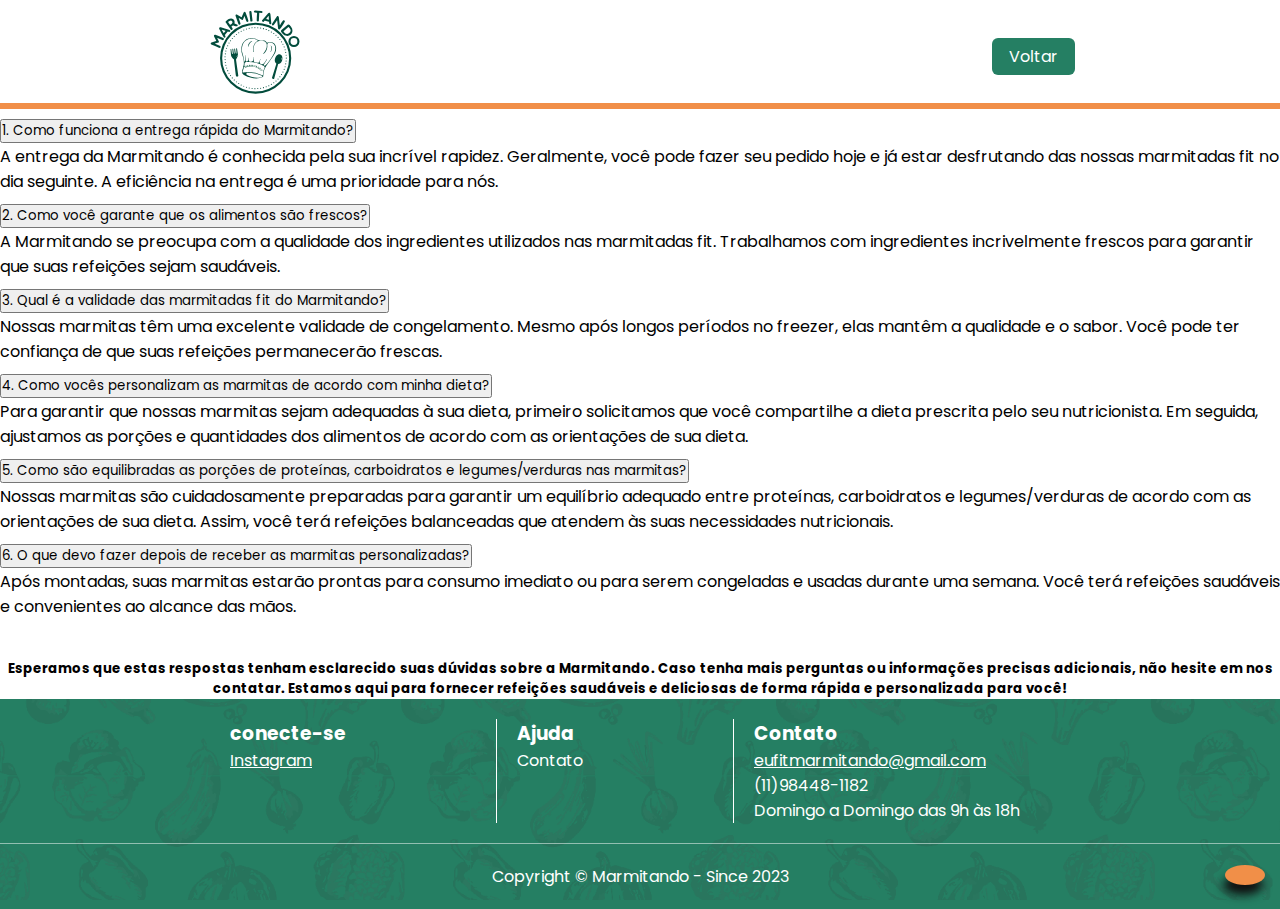
==== faq.html @ 3a870e19 "style: background, new page FAQ" ====
<!DOCTYPE html>
<html lang="pt-br">

<head>
  <meta charset="UTF-8">
  <meta name="viewport" content="width=device-width, initial-scale=1.0">
  <title>Marmitando</title>
  <link rel="stylesheet" href="https://cdnjs.cloudflare.com/ajax/libs/font-awesome/6.4.2/css/all.min.css"
    integrity="sha512-z3gLpd7yknf1YoNbCzqRKc4qyor8gaKU1qmn+CShxbuBusANI9QpRohGBreCFkKxLhei6S9CQXFEbbKuqLg0DA=="
    crossorigin="anonymous" referrerpolicy="no-referrer" />
  <link rel="shortcut icon" href="./assets/logo-vetor.svg" type="image/x-icon">
  <link rel="preconnect" href="https://fonts.googleapis.com">
  <link rel="preconnect" href="https://fonts.gstatic.com" crossorigin>
  <link
    href="https://fonts.googleapis.com/css2?family=Poppins:ital,wght@0,100;0,200;0,300;0,400;0,500;0,600;0,700;0,800;0,900;1,100;1,200;1,300;1,400;1,500;1,600;1,700;1,800;1,900&display=swap"
    rel="stylesheet">
  <link rel="preconnect" href="https://fonts.googleapis.com">
  <link rel="preconnect" href="https://fonts.gstatic.com" crossorigin>
  <link href="https://fonts.googleapis.com/css2?family=Inter&display=swap" rel="stylesheet">
  <link rel="stylesheet" href="./css/styles.css">
  <link href="https://cdn.jsdelivr.net/npm/bootstrap@5.3.2/dist/css/bootstrap.min.css" rel="stylesheet"
  integrity="sha384-T3c6CoIi6uLrA9TneNEoa7RxnatzjcDSCmG1MXxSR1GAsXEV/Dwwykc2MPK8M2HN" crossorigin="anonymous">
  <link rel="stylesheet" href="./css/faq.css">
  <script defer src="./js/script.js"></script>
  <script defer src="https://cdn.jsdelivr.net/npm/bootstrap@5.3.2/dist/js/bootstrap.bundle.min.js"
    integrity="sha384-C6RzsynM9kWDrMNeT87bh95OGNyZPhcTNXj1NW7RuBCsyN/o0jlpcV8Qyq46cDfL"
    crossorigin="anonymous"></script>
</head>

<body>
  <header>
    <div class="logo">
      <a href="./index.html"><img src="./assets/logo-vetor.svg" alt="Logo Marmitando"></a>
    </div>
    <nav class="nav-bar">
      <ul>
        <li><a id="botao-ativo" href="./index.html">Voltar</a></li>
      </ul>
    </nav>
  </header>

  <main>
    <div class="accordion space" id="accordionExample">
      <div class="accordion-item">
        <h2 class="accordion-header">
          <button class="accordion-button" type="button" data-bs-toggle="collapse" data-bs-target="#collapseOne"
            aria-expanded="true" aria-controls="collapseOne">
            1. Como funciona a entrega rápida do Marmitando?
          </button>
        </h2>
        <div id="collapseOne" class="accordion-collapse collapse show" data-bs-parent="#accordionExample">
          <div class="accordion-body">
            A entrega da Marmitando é conhecida pela sua incrível rapidez. Geralmente, você pode fazer seu
            pedido hoje e já estar desfrutando das nossas marmitadas fit no dia seguinte. A eficiência na
            entrega é uma prioridade para nós.
          </div>
        </div>
      </div>
      <div class="accordion-item">
        <h2 class="accordion-header">
          <button class="accordion-button collapsed" type="button" data-bs-toggle="collapse"
            data-bs-target="#collapseTwo" aria-expanded="false" aria-controls="collapseTwo">
            2. Como você garante que os alimentos são frescos?
          </button>
        </h2>
        <div id="collapseTwo" class="accordion-collapse collapse" data-bs-parent="#accordionExample">
          <div class="accordion-body">
            A Marmitando se preocupa com a qualidade dos ingredientes utilizados nas marmitadas fit. Trabalhamos
            com ingredientes incrivelmente frescos para garantir que suas refeições sejam saudáveis.
          </div>
        </div>
      </div>
      <div class="accordion-item">
        <h2 class="accordion-header">
          <button class="accordion-button collapsed" type="button" data-bs-toggle="collapse"
            data-bs-target="#collapseThree" aria-expanded="false" aria-controls="collapseThree">
            3. Qual é a validade das marmitadas fit do Marmitando?
          </button>
        </h2>
        <div id="collapseThree" class="accordion-collapse collapse" data-bs-parent="#accordionExample">
          <div class="accordion-body">
            Nossas marmitas têm uma excelente validade de congelamento. Mesmo após longos períodos no freezer,
            elas mantêm a qualidade e o sabor. Você pode ter confiança de que suas refeições permanecerão
            frescas.
          </div>
        </div>
      </div>
      <div class="accordion-item">
        <h2 class="accordion-header">
          <button class="accordion-button collapsed" type="button" data-bs-toggle="collapse"
            data-bs-target="#collapseFour" aria-expanded="false" aria-controls="collapseFour">
            4. Como vocês personalizam as marmitas de acordo com minha dieta?
          </button>
        </h2>
        <div id="collapseFour" class="accordion-collapse collapse" data-bs-parent="#accordionExample">
          <div class="accordion-body">
            Para garantir que nossas marmitas sejam adequadas à sua dieta, primeiro solicitamos que você
            compartilhe a dieta prescrita pelo seu nutricionista. Em seguida, ajustamos as porções e quantidades
            dos alimentos de acordo com as orientações de sua dieta.
          </div>
        </div>
      </div>
      <div class="accordion-item">
        <h2 class="accordion-header">
          <button class="accordion-button collapsed" type="button" data-bs-toggle="collapse"
            data-bs-target="#collapseFive" aria-expanded="false" aria-controls="collapseFive">
            5. Como são equilibradas as porções de proteínas, carboidratos e legumes/verduras nas marmitas?
          </button>
        </h2>
        <div id="collapseFive" class="accordion-collapse collapse" data-bs-parent="#accordionExample">
          <div class="accordion-body">
            Nossas marmitas são cuidadosamente preparadas para garantir um equilíbrio adequado entre proteínas,
            carboidratos e legumes/verduras de acordo com as orientações de sua dieta. Assim, você terá
            refeições balanceadas que atendem às suas necessidades nutricionais.
          </div>
        </div>
      </div>
      <div class="accordion-item">
        <h2 class="accordion-header">
          <button class="accordion-button collapsed" type="button" data-bs-toggle="collapse"
            data-bs-target="#collapseSix" aria-expanded="false" aria-controls="collapseSix">
            6. O que devo fazer depois de receber as marmitas personalizadas?
          </button>
        </h2>
        <div id="collapseSix" class="accordion-collapse collapse" data-bs-parent="#accordionExample">
          <div class="accordion-body">
            Após montadas, suas marmitas estarão prontas para consumo imediato ou para serem congeladas e usadas
            durante uma semana. Você terá refeições saudáveis ​​e convenientes ao alcance das mãos.
          </div>
        </div>
      </div>
      <h5>
        <p>
          Esperamos que estas respostas tenham esclarecido suas dúvidas sobre a Marmitando. Caso tenha mais
          perguntas ou informações precisas adicionais, não hesite em nos contatar. Estamos aqui para fornecer
          refeições saudáveis ​​e deliciosas de forma rápida e personalizada para você!
        </p>
      </h5>


    </div>
  </main>

  <footer class="verde">
    <div class="conteudo">
      <div class="logo">
        <a href="#">
          <img src="./assets/logo.svg" alt="">
        </a>
      </div>
      <div class="info">
        <h3>conecte-se</h3>
        <ul>
          <li><a href="https://www.instagram.com/eufitmarmitando/?igshid=NzZhOTFlYzFmZQ%3D%3D" target="_blank"><i
                class="fa-brands fa-instagram"></i> Instagram</a></li>
        </ul>
      </div>

      <div class="info">
        <h3>Ajuda</h3>
        <ul>
          <li>Contato</li>
        </ul>
      </div>

      <div class="info">
        <h3>Contato</h3>
        <ul>
          <li><a href="mailto:eufitmarmitando@gmail.com">eufitmarmitando@gmail.com</a></li>
          <li><i class="fa-brands fa-whatsapp"></i> (11)98448-1182</li>
          <li>Domingo a Domingo das 9h às 18h</li>
        </ul>
      </div>
    </div>

    <div class="copy">
      <p>Copyright © Marmitando - Since 2023</p>
    </div>
  </footer>

  <div class="btn-wpp">
    <a href="https://wa.me/5511984481182?text=Gostaria%20de%20fazer%20um%20pedido!" target="_blank"><i
        class="fa-brands fa-whatsapp"></i></a>
  </div>
</body>
---- css/styles.css ----
:root {
  --txGrayBlack: #111111;
  --txBlackLight: #333333;
  --txGray: #777777;
  --txOrange: #f18f48;
  --txGreen: #257f65;
  --txWhite: #fff;

  --bgGeen: #257f63;
  --bgWhite: #fff;
  --bgWhiteLight: #f1f1f1;
}

* {
  margin: 0;
  padding: 0;
  box-sizing: border-box;
  font-family: "Poppins", sans-serif;
  list-style: none;
  text-decoration: none;
  scroll-behavior: smooth;
}

/* ====================== INICIO HEADER ======================= */
header {
  display: flex;
  justify-content: space-between;
  padding: 0px 16%;
  padding-top: 10px;
  align-items: center;
  background: var(--bgWhite);
  border-bottom: var(--txOrange) 6px solid;
  position: sticky;
  top: 0;
  z-index: 100;
}

header .nav-bar ul {
  display: flex;
  gap: 26px;
}

header .nav-bar ul li a {
  color: var(--txOrange);
  position: relative;
  padding: 7px 17px;
  border-radius: 6px;
}

#botao-ativo {
  background: var(--bgGeen);
  color: var(--txWhite);
}

header .nav-bar ul li a:hover {
  color: var(--txWhite);
  background: var(--bgGeen);
}

header .carrinho-compras {
  cursor: pointer;
  position: relative;
  border-radius: 4px;
  padding: 5px;
  z-index: 2000;
}

.logo {
  width: 100px;
  transition: .3s;
}

.logo:hover {
  transform: scale(1.1);
}

header .carrinho-compras img {
    transition: 0.3s;
}

header .carrinho-compras img:hover {
  transform: rotate(-20deg);
}

header .carrinho-compras .notificacao {
  display: flex;
  align-items: center;
  justify-content: center;
  width: 25px;
  height: 25px;
  font-size: 12px;
  padding: 5px;
  position: absolute;
  background-color: var(--txGray);
  font-weight: 600;
  border-radius: 100px;
  right: 0px;
  bottom: 5px;
  color: var(--txWhite);
}

header .carrinho-compras .notificacao-on {
  background: var(--txOrange);
  transition: .3s;
  animation: notificacao .1s infinite alternate-reverse;
}

@keyframes notificacao {
  0% {
    transform: rotate(6deg);
  }
  100% {
    transform: rotate(-6deg);
  }
}

/* ========================== FIM HEADER ======================= */

/* ===================== INICIO SECTION GLOBAL ==================== */
body::-webkit-scrollbar {
    width: 6px;
}
  
  body::-webkit-scrollbar-thumb {
    background-color: var(--txOrange);   
    border-radius: 20px;
}

.modal-off::-webkit-scrollbar {
    width: 6px;
}
  
  .modal-off::-webkit-scrollbar-thumb {
    background-color: var(--txOrange);   
    border-radius: 20px;       
}

.verde {
  background: url(../image/bg.png), var(--bgGeen);
  background-attachment: fixed;
  background-position: center;
  background-repeat: no-repeat;
  background-size: cover;
}
section {
  padding-bottom: 50px;
}

section .titulo {
  padding-top: 50px;
  display: flex;
  flex-direction: column;
  align-items: center;
  gap: 18px;
  color: var(--txWhite);
  font-size: 20px;
  font-weight: 300;
  margin-bottom: 50px;
  text-align: center;
}

section .titulo h1 {
  font-size: 36px;
  font-weight: 700;
  position: relative;
}

section .titulo h1::after,
section .titulo h1::before {
  content: "";
  width: 139px;
  height: 1px;
  background: rgba(255, 255, 255, 0.7);
  position: absolute;
  top: 25px;
}

section .titulo h1::after {
  right: -170px;
}

section .titulo h1::before {
  left: -170px;
}

section .conteudo {
  display: flex;
  justify-content: space-between;
  padding: 10px 16%;
}

.botao-comprar, .botao-comprar-produto {
  display: flex;
  align-items: flex-start;
  justify-content: center;
  padding: 6px 19px;
  margin-top: 6px;
  gap: 10px;
  cursor: pointer;
  font-weight: 700;
  border-radius: 30px;
  background: var(--txOrange);
  color: var(--txWhite);
  border: none;
  opacity: 0.9;
}

.botao-comprar, .botao-comprar-produto:hover {
  opacity: 1;
}

.branco {
  background: url(../image/bg-1.png), var(--bgWhite);
}

.branco .titulo {
  color: var(--txOrange);
}

.branco .titulo p {
  color: var(--txGray);
}

.branco .titulo h1::after,
.branco .titulo h1::before {
  background: rgba(241, 143, 72, 0.5);
}
/* ===================== FIM SECTION GLOBAL ==================== */

/* ==================== INICIO SECTION NOSSO CARDAPIO ================= */
.nosso-cardapio .conteudo {
  gap: 50px;
}
.nosso-cardapio .conteudo .imagem-marmitando img {
  width: 420px;
}

.nosso-cardapio .conteudo .cardapio-opcao {
  display: flex;
  flex-direction: column;
  gap: 22px;
}

.nosso-cardapio .conteudo .cardapio-opcao .opcao h2 {
  width: 187px;
  text-align: center;
  background-image: url(../assets/opcoesfundo.svg);
  background-position: center;
  background-size: cover;
  background-repeat: no-repeat;
  color: var(--txWhite);
  border-radius: 4px;
}

.nosso-cardapio .conteudo .cardapio-opcao .opcao {
  border: 1px solid transparent;
  transition: 0.3s;
  padding: 10px;
  border-radius: 6px;
}

.nosso-cardapio .conteudo .cardapio-opcao .opcao:hover {
  background: rgba(0, 0, 0, 0.25);
  border: 1px solid rgba(0, 0, 0, 0.1);
  transform: scale(1.2);
}

.nosso-cardapio .conteudo .cardapio-opcao .opcao ul {
  color: var(--txWhite);
  padding-left: 15px;
}

.nosso-cardapio .conteudo .cardapio-opcao .opcao ul li {
  list-style: disc;
}
/* ==================== FIM SECTION NOSSO CARDAPIO ================= */

/* =============== INICIO SECTION KIT-MARMITAS ==================== */
.kit-marmitas .conteudo {
  flex-wrap: wrap;
  gap: 7px;
  justify-content: center;
}

.kit-marmitas .conteudo .produto {
  display: flex;
  flex-direction: column;
  align-items: center;
  gap: 6px;
  border-radius: 20px;
  margin: 15px 10px;
  padding-bottom: 15px;
  border: 1px solid rgba(0, 0, 0, 0.1);
  background: var(--bgWhite);
  overflow: hidden;
  border-bottom: 5px solid rgba(0, 0, 0, 0.1);
}

.kit-marmitas .conteudo .produto div {
  overflow: hidden;
}

.kit-marmitas .conteudo .produto img {
  width: 236.02px;
  height: 250px;
  border-radius: 20px 20px 0px 0px;
  object-fit: cover;
  transition: 0.5s linear;
}

.kit-marmitas .conteudo .produto:hover img {
  transform: scale(1.2);
}

.kit-marmitas .conteudo .produto span {
  color: rgba(119, 119, 119, 0.7);
  text-align: center;
  font-family: "Inter", sans-serif;
  font-size: 12px;
  font-weight: 400;
}

.kit-marmitas .conteudo .produto h3 {
  width: 229px;
  text-align: center;
  color: var(--txGreen);
  font-size: 12px;
  font-weight: 500;
  min-height: 54px;
}

.kit-marmitas .conteudo .produto .preco-botao-comprar {
  color: var(--txGrayBlack);
  text-align: center;
  font-size: 14px;
  font-weight: 700;
}
/* =============== FIM SECTION KIT-MARMITAS ==================== */

/* ============== INICIO PRODUTO ESPECIAL DO MES ===================== */
.kit-marmitas .conteudo .produto .especial-mes {
  display: flex;
  align-items: center;
  justify-content: center;
  font-size: 128px;
  color: var(--txOrange);
  height: 250px;
}

.kit-marmitas
  .conteudo
  .produto:nth-child(6)
  .preco-botao-comprar
  .botao-comprar {
  background: var(--txBlackLight);
  opacity: 0.5;
  cursor: auto;
}

.kit-marmitas
  .conteudo
  .produto:nth-child(6)
  .preco-botao-comprar
  .botao-comprar:hover {
  opacity: 0.5;
}
/* ============== FIM PRODUTO ESPECIAL DO MES ===================== */

/* =================== INICIO SECTION OFERTAS ==================== */
.ofertas .conteudo {
  flex-direction: column;
  gap: 20px;
}
.ofertas .conteudo .oferta {
  display: flex;
  justify-content: space-between;
  border-radius: 10px;
  background: var(--bgWhite);
}

.ofertas .conteudo .oferta .imagem img {
  width: 141.612px;
  height: 100%;
  object-fit: cover;
  border-radius: 10px 0px 0px 10px;
}

.ofertas .conteudo .oferta .descricao {
  padding-top: 8px;
  padding-left: 13.4px;
  display: flex;
  flex-direction: column;
  gap: 17px;
  margin-bottom: 20px;
}

.ofertas .conteudo .oferta .descricao h3 {
  color: var(--txOrange);
}

.ofertas .conteudo .oferta .descricao p {
  color: var(--txBlackLight);
  font-size: 14px;
  font-weight: 500;
}

.ofertas .conteudo .oferta .descricao .desconto {
  display: flex;
  width: 91px;
  height: 19px;
  padding-top: 2px;
  justify-content: center;
  align-items: center;
  border-radius: 10px;
  background: var(--bgGeen);
  color: var(--txWhite);
  font-size: 8px;
  gap: 5px;
}

.ofertas .conteudo .oferta .descricao .hidden {
  opacity: 0;
}

.ofertas .conteudo .oferta .preco-btn {
  margin-top: 36px;
  margin-right: 25px;
  margin-left: 126px;
  font-weight: 600;
  display: flex;
  flex-direction: column;
  gap: 5px;
}

.ofertas .conteudo .oferta .preco-btn .preco-antigo {
  color: rgba(17, 17, 17, 0.7);
  font-size: 14px;
  text-decoration-line: line-through;
}
/* =================== FIM SECTION OFERTAS ==================== */

/* =================== INICIO SECTION COMO MONTAR ==================== */
.como-montar .conteudo {
  display: flex;
  gap: 20px;
}

.como-montar .conteudo .dicas {
  padding-right: 20px;
}

.como-montar .conteudo .dicas ul {
  color: var(--txGray);
  font-size: 18px;
  display: flex;
  flex-direction: column;
  gap: 30px;
  padding-left: 15px;
}

.como-montar .conteudo .dicas li span {
  color: var(--txOrange);
  font-weight: 600;
}

.como-montar .conteudo .dicas ul li {
  list-style: disc;
}

.como-montar .conteudo .video video {
  width: 250px;
  height: 350px;
  object-fit: cover;
  border-radius: 10px;
  box-shadow: -15px 15px 0px 0px var(--txOrange);
  filter: contrast(1.3);
}
/* =================== FIM SECTION COMO MONTAR ==================== */

/* =================== INICIO SECTION EXPERIENCIA ==================== */
.como-funciona-nossa-experiencia .conteudo {
  flex-wrap: wrap;
  justify-content: center;
  gap: 35px;
}
.como-funciona-nossa-experiencia .conteudo .experiencia {
  width: 268px;
  display: flex;
  flex-direction: column;
  align-items: center;
  justify-content: center;
  gap: 18px;
  text-align: center;
  color: var(--txWhite);
}

.como-funciona-nossa-experiencia .conteudo .experiencia .img {
  background: var(--bgWhite);
  width: 128px;
  height: 128px;
  padding: 24px;
  border-radius: 100%;
  box-shadow: 0px 4px 4px 0px rgba(0, 0, 0, 0.25);
}

.como-funciona-nossa-experiencia .conteudo .experiencia p {
  width: 254px;
  font-weight: 300;
}
/* =================== FIM SECTION EXPERIENCIA ==================== */

/* =================== INICIO SECTION SOBRE ==================== */
.sobre .conteudo {
  gap: 31px;
  flex-wrap: wrap;
  justify-content: center;
}

.sobre .conteudo .falas {
  padding: 10px 14px;
  display: flex;
  flex-direction: column;
  align-items: center;
  text-align: center;
  gap: 19px;
  color: var(--txGray);
  display: flex;

  border-radius: 10px;
  border: 1px solid rgba(0, 0, 0, 0.1);
  background: var(--bgWhite);
  transition: 0.3s;
}

.sobre .conteudo .falas:hover {
  transform: scale(1.2);
}

.sobre .conteudo .falas p {
  width: 250px;
  font-size: 16px;
  font-weight: 300;
}

.sobre .conteudo .falas h3 {
  font-weight: 500;
}
/* ===================  FIM SECTION SOBRE ==================== */

/* INCIO FOOTER */
footer {
  color: var(--txWhite);
  text-align: center;
}

footer .logo {
  padding: 30px 0px;
}

footer .conteudo {
  display: flex;
  justify-content: center;
  padding-top: 20px;
}

footer .conteudo .info {
  border-right: 1px solid var(--bgWhite);
  padding-right: 150px;
  padding-left: 20px;
  text-align: start;
}

footer .conteudo .info ul li a {
  color: var(--txWhite);
  text-decoration: underline;
}

footer .conteudo .info:nth-last-child(1) {
  border-right: none;
}

footer .copy {
  display: flex;
  padding: 20px;
  justify-content: center;
  border-top: 1px solid rgba(255, 255, 255, 0.5);
  margin-top: 20px;
}
/* FIM FOOTER */

/* WPP - VOLTAR - MODAL */
.btn-wpp a {
  background: var(--txOrange);
  padding: 10px 20px;
  border-radius: 100%;
  box-shadow: -2px 10px 10px var(--txGrayBlack);
  position: fixed;
  right: 15px;
  bottom: 15px;
  font-size: 40px;
  color: var(--bgWhite);
  animation: animate-wpp infinite alternate-reverse 1s;
  z-index: 2000;
}

@keyframes animate-wpp {
  0% {
    transform: scale(1);
    box-shadow: none;
  }
  100% {
    transform: scale(1.1);
    box-shadow: -2px 10px 10px var(--txGrayBlack);
  }
}

.modal-off {
  margin-top: 107.5px;
  display: none;
  position: absolute;
  top: 0;
  left: 0;
  right: 0;
  bottom: 0;
  z-index: 1000;
  background: url(../image/bg-1.png), var(--bgWhite);

  width: 100vw;
  overflow: hidden;
  overflow: scroll;
  overflow-x: hidden;
}

.modal-on {
  display: block;
  position: fixed;
  top: 0;
}

.display-none {
  display: none;
}

.overflow-hidden {
  overflow: hidden;
}

.modal-off main {
  display: flex;
  flex-direction: column;
  gap: 30px;
  padding: 40px 16%;
}

.modal-off h1 {
  color: var(--txGray);
  font-size: 36px;
  font-weight: 400;
}

/* card-produto */

.modal-off .conteudo .card-produto {
  display: flex;
  padding: 12px;
  justify-content: space-between;
  border-radius: 6px;
  border: 1px solid rgba(0, 0, 0, 0.2);
  box-shadow: 0px 4px 8px 0px rgba(0, 0, 0, 0.05);
  background: var(--bgWhite);
  margin-bottom: 20px;
  gap: 20px;
}

.modal-off .conteudo .card-produto:nth-last-child(1){
    margin-bottom: 0;
}

.modal-off .conteudo .card-produto .produto,
.preco,
.quantidade,
.total {
  max-width: 600px;
  display: flex;
  flex-direction: column;
  gap: 27px;
}

.modal-off .conteudo h3 {
  color: var(--txBlackLight);
  font-weight: 400;
}

.modal-off .conteudo .card-produto .total {
  width: 100px;
}

.modal-off .conteudo .card-produto .produto .descricao-produto {
  display: flex;
  gap: 6px;
}

.modal-off
  .conteudo
  .card-produto
  .produto
  .descricao-produto
  .imagem-produto
  img {
  width: 66px;
  height: 70px;
  object-fit: cover;
  border-radius: 6px;
}

.modal-off .conteudo .card-produto .produto .descricao-produto .descricao {
  max-width: 350px;
  word-wrap: break-word;
  display: flex;
  flex-direction: column;
  gap: 5px;
  align-items: start;
  justify-content: center;
  color: var(--txGrayBlack);
  font-size: 16px;
  font-weight: 300;
}



.modal-off .conteudo .preco {
  display: flex;
  flex-direction: column;
}

.modal-off .conteudo .preco p {
  display: flex;
  justify-content: center;
  align-items: center;
  height: 50%;
  color: var(--txGrayBlack);
  font-size: 16px;
  font-weight: 300;
}

.modal-off .card-produto .quantidade .form {
  display: flex;
  justify-content: center;
  align-items: center;
  height: 50%;
  gap: 5px;
}

.modal-off .card-produto .quantidade .form .altarar-quantidade-produto {
  display: flex;
  width: 20px;
  height: 20px;
  flex-direction: column;
  justify-content: center;
  align-items: center;
  gap: 10px;
  border-radius: 100px;
  background: rgba(119, 119, 119, 0.7);
  border: none;
  color: var(--bgWhite);
  font-size: 16px;
  font-weight: 600;
  cursor: pointer;
}

.modal-off .card-produto .quantidade .form .altarar-quantidade-produto:hover {
  background: rgba(119, 119, 119, 0.9);
}

.modal-off .card-produto .quantidade .form .quantidade-produto {
  width: 50px;
  height: 20px;
  padding: 6px;
  padding-right: 0;
  padding-left: 10px;
  gap: 10px;
  border-radius: 4px;
  border: 1px solid rgba(0, 0, 0, 0.1);
  background: var(--txWhite);
  color: var(--txBlackLight);
  font-size: 16px;
  font-weight: 400;
  text-align: center;
}

.modal-off .card-produto .total {
  gap: 45px;
  font-weight: 600;
  color: var(--txBlackLight);
  font-weight: 600;
}

.modal-off .card-produto .lixeira {
  padding-top: 30px;
  display: flex;
  align-items: center;
}

.modal-off .card-produto .lixeira img {
  cursor: pointer;
  transition: 0.3s;
}

.modal-off .card-produto .lixeira img:hover {
  transform: scale(1.1);
}

.modal-off main .subtotal {
  display: flex;
  justify-content: flex-end;
  align-items: center;
  padding: 21.5px;
  border-radius: 6px;
  border: 1px solid rgba(0, 0, 0, 0.2);
  background: var(--bgWhiteLight);
}

.modal-off main .subtotal p {
  display: flex;
  gap: 50px;
  color: var(--txBlackLight);
  font-size: 16px;
  font-weight: 400;
}

.modal-off footer .conteudo .info h3{
    font-size: 1.17em;
    font-weight: bold;
    color: var(--txWhite);
}

.modal-off main .resumo {
    display: flex;
    flex-direction: column;
    align-items: end;
    
}

.modal-off main .resumo div {
    width: 354px;
}

.modal-off main .resumo h3 {
    text-align: start;
    color: var(--txBlackLight);
    font-size: 28px;
    font-weight: 400;
    margin-bottom: 32px;
}

.modal-off main .resumo div .conteudo {
    color: var(--txBlackLight);
}

.modal-off main .resumo div .conteudo p {
    display: flex;
    justify-content: space-between;
    padding: 16px 0;
    border-bottom: 1px solid rgba(0, 0, 0, 0.20);
}

.modal-off main .resumo div .conteudo p:nth-child(1) {
    border-top: 1px solid rgba(0, 0, 0, 0.20);
}

.modal-off main .resumo div .conteudo p:nth-last-child(1) {
    border-bottom: none;
}

.modal-off main .resumo div .conteudo .desconto span {
    color: var(--txGreen);
}

.modal-off main .resumo div .conteudo .total-compra span {
    font-weight: 600;
}

.modal-off main .resumo div .botao-comprar {
    width: 100%;
    width: 352px;
    height: 55px;
    padding: 6px 19px;
    border-radius: 6px;
}

.modal-off main .resumo-cep{
  display: flex;
  justify-content: space-between;
  flex-wrap: wrap;
  gap: 20px;
}

.modal-off main .resumo-cep .cep .input-style {
  width: 354px;
  outline: none;
  border: none;
  border: 1px solid rgba(0, 0, 0, 0.20);
  border-radius: 4px;
  padding: 15px 34px;
  font-size: 18px;
  color: var(--txBlackLight);
  font-weight: 400;
  letter-spacing: 14.8px;
}

.modal-off main .resumo-cep .cep .pequeno {
  width: 100px;
  letter-spacing: 2px;
  padding: 4px;
}

.modal-off .carrinho-vazio {
  display: flex;
  flex-direction: column;
  justify-content: center;
  align-items: center;
}

.modal-off .carrinho-vazio img {
  width: 68.98px;
  height: 71px;
}

.modal-off .carrinho-vazio h1{
  color: var(--txGreen);
  font-weight: 600;
  font-size: 60px;
}

.modal-off .carrinho-vazio .botao-comprar {
  font-size: 24px;
  padding: 8px 20px;
}
/* WPP - VOLTAR - MODAL */
---- css/faq.css ----
header .nav-bar ul li a {
  text-decoration: none;
}

body {
  width: 100%;
  height: 100vh;
  display: flex;
  flex-direction: column;
}

main {
  flex: 1;
}

main h5 {
  text-align: center;
  margin-top: 40px;
}
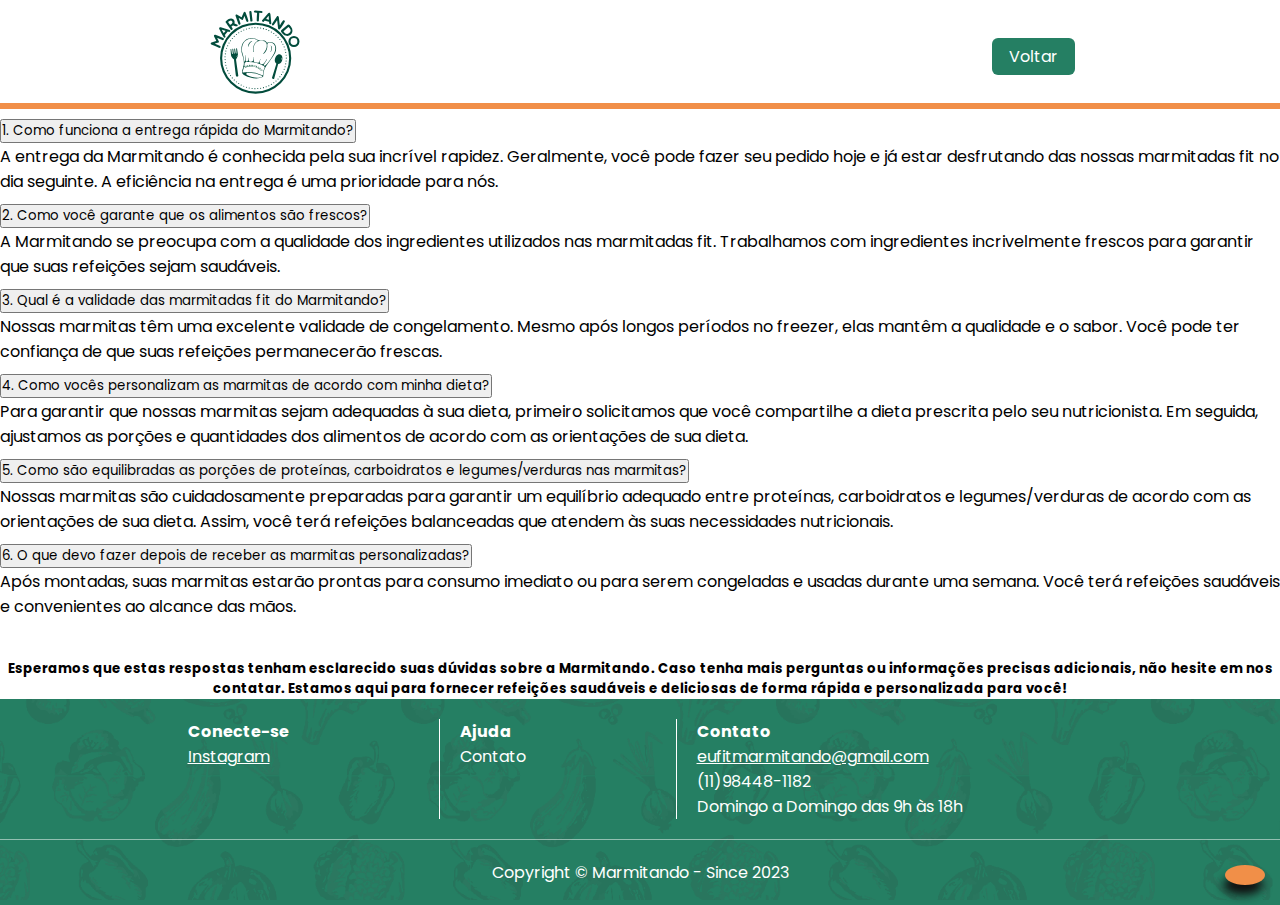
==== commit 0461c0f7: "atualizado tamanho do footer do FAQ" ====
--- a/faq.html
+++ b/faq.html
@@ -143,13 +143,8 @@
 
   <footer class="verde">
     <div class="conteudo">
-      <div class="logo">
-        <a href="#">
-          <img src="./assets/logo.svg" alt="">
-        </a>
-      </div>
       <div class="info">
-        <h3>conecte-se</h3>
+        <h3>Conecte-se</h3>
         <ul>
           <li><a href="https://www.instagram.com/eufitmarmitando/?igshid=NzZhOTFlYzFmZQ%3D%3D" target="_blank"><i
                 class="fa-brands fa-instagram"></i> Instagram</a></li>
--- a/css/styles.css
+++ b/css/styles.css
@@ -19,6 +19,16 @@
   list-style: none;
   text-decoration: none;
   scroll-behavior: smooth;
+  
+}
+
+*::-webkit-scrollbar {
+  width: 6px;
+}
+
+*::-webkit-scrollbar-thumb {
+  background-color: var(--txOrange);   
+  border-radius: 20px;
 }
 
 /* ====================== INICIO HEADER ======================= */
@@ -114,17 +124,42 @@
   }
 }
 
+header .menu{
+  cursor: pointer;
+  display: none;
+  z-index: 3000;
+}
+
+header .menu i {
+  font-size: 34px;
+  color: var(--bgGeen);
+}
+
+header .abrir-menu {
+  display: flex;
+  position: fixed;
+  justify-content: center;
+  align-items: center;
+
+  top: 0;
+  left: 0;
+  right: 0;
+  bottom: 0;
+  background-color: var(--bgWhite);
+  z-index: 2500;
+}
+
+header .abrir-menu ul{
+  flex-direction: column;
+  gap: 50px;
+  font-size: 36px;
+}
+
+
 /* ========================== FIM HEADER ======================= */
 
 /* ===================== INICIO SECTION GLOBAL ==================== */
-body::-webkit-scrollbar {
-    width: 6px;
-}
-  
-  body::-webkit-scrollbar-thumb {
-    background-color: var(--txOrange);   
-    border-radius: 20px;
-}
+
 
 .modal-off::-webkit-scrollbar {
     width: 6px;
@@ -224,6 +259,10 @@
 .branco .titulo h1::after,
 .branco .titulo h1::before {
   background: rgba(241, 143, 72, 0.5);
+}
+
+.hidden {
+  display: none;
 }
 /* ===================== FIM SECTION GLOBAL ==================== */
 
@@ -683,8 +722,9 @@
   max-width: 600px;
   display: flex;
   flex-direction: column;
-  gap: 27px;
-}
+  gap: 10px;
+}
+
 
 .modal-off .conteudo h3 {
   color: var(--txBlackLight);
@@ -698,6 +738,7 @@
 .modal-off .conteudo .card-produto .produto .descricao-produto {
   display: flex;
   gap: 6px;
+  
 }
 
 .modal-off
@@ -737,7 +778,7 @@
   display: flex;
   justify-content: center;
   align-items: center;
-  height: 50%;
+  height: 93px;
   color: var(--txGrayBlack);
   font-size: 16px;
   font-weight: 300;
@@ -747,7 +788,7 @@
   display: flex;
   justify-content: center;
   align-items: center;
-  height: 50%;
+  height: 93px;
   gap: 5px;
 }
 
@@ -775,9 +816,6 @@
 .modal-off .card-produto .quantidade .form .quantidade-produto {
   width: 50px;
   height: 20px;
-  padding: 6px;
-  padding-right: 0;
-  padding-left: 10px;
   gap: 10px;
   border-radius: 4px;
   border: 1px solid rgba(0, 0, 0, 0.1);
@@ -788,15 +826,22 @@
   text-align: center;
 }
 
+
 .modal-off .card-produto .total {
-  gap: 45px;
+  gap: 10px;
   font-weight: 600;
   color: var(--txBlackLight);
   font-weight: 600;
 }
 
+.modal-off .card-produto .total .valor-total {
+  display: flex;
+  align-items: center;
+  height: 93px;
+}
+
 .modal-off .card-produto .lixeira {
-  padding-top: 30px;
+  padding-top: 20px;
   display: flex;
   align-items: center;
 }
@@ -937,3 +982,284 @@
   padding: 8px 20px;
 }
 /* WPP - VOLTAR - MODAL */
+
+
+
+/* Midia queries */
+
+
+
+@media screen and (max-width:1110px) {
+  header nav {
+    display: none;
+  }
+
+  header .menu {
+    display: block;
+  }
+
+  .modal-off .resumo-cep .resumo{
+    margin: auto;
+  }
+
+  .modal-off main .card-produto .produto .descricao-produto p{
+    height: 50px;
+    overflow-y: scroll;
+  }
+
+  .modal-off main .resumo-cep div{
+    width: 100%;
+  }
+
+  .modal-off main .resumo-cep div p, input{
+    width: 100%;
+    margin: auto;
+  }
+
+  .modal-off main .resumo-cep .cep .input-style, .modal-off main .resumo div .botao-comprar {
+    width: 100%;
+    
+  }
+}
+
+@media screen and (max-width:1025px) {
+  section .titulo h1::after,
+  section .titulo h1::before {
+    width: 0px;
+  }
+
+  section .titulo h1::after {
+    right: 0px;
+  }
+
+  section .titulo h1::before {
+    left: 0px;
+  }
+
+
+   .nosso-cardapio {
+    position: relative;
+  }
+  .nosso-cardapio .conteudo .imagem-marmitando, .imagem-marmitando img{
+    width: 100%;
+  }
+
+  .ofertas .conteudo {
+    justify-content: center;
+    align-items: center;
+  }
+
+  .ofertas .conteudo .oferta {
+    text-align: center;
+    width: 400px;
+    flex-direction: column;
+  }
+
+  .ofertas .conteudo .oferta .imagem img {
+    width: 100%;
+    border-radius: 6px 6px 0 0;
+  }
+
+  .ofertas .conteudo .oferta .descricao {
+    padding: 0;
+    align-items: center;
+  }
+
+  .ofertas .conteudo .oferta .preco-btn {
+    margin: 0;
+    /* margin-bottom: 20px; */
+  }
+
+  .ofertas .conteudo .oferta .preco-btn input {
+    border-radius: 0 0 6px 6px;
+    padding: 16px;
+  }
+
+  .como-montar .conteudo  {
+    display: block;
+  }
+
+  .como-montar .conteudo .video {
+    display: flex;
+    justify-content: center;
+    margin-top: 20px;
+  }
+
+  .modal-off main {
+    padding: 40px 5%;
+  }
+
+  
+}
+
+@media screen and (max-width:930px) {
+  footer {
+    padding: 0 16%;
+  }
+  footer .conteudo {
+    flex-direction: column;
+    justify-content: center;
+  }
+  footer .conteudo .info{
+    padding: 0;
+    padding-bottom: 20px;
+    text-align: center;
+    border: none;
+    border-bottom: 1px solid #f1f1f113;
+  }
+
+
+  footer .conteudo .info:nth-child(3) {
+    border-bottom: none;
+  }
+
+  footer .conteudo .info ul {
+    display: flex;
+    flex-direction: column;
+    text-align: center;
+    justify-content: center;
+  }
+}
+
+@media screen and (max-width:900px) {
+  header {
+    padding: 5px 10%;
+  }
+  section .conteudo {
+    padding: 0px 10%;
+  }
+    section .titulo{
+      padding: 0px 10%;
+      padding-top: 50px;
+    }
+
+  .nosso-cardapio .conteudo{
+    flex-direction: column;
+    align-items: center;
+    justify-content: center;
+  }
+
+  .nosso-cardapio .conteudo .cardapio-opcao {
+    flex-direction: row;
+    flex-wrap: wrap;
+    justify-content: center;
+  }
+
+  .nosso-cardapio .conteudo .cardapio-opcao .opcao ul li {
+    width: 150px;
+  }
+
+  .nosso-cardapio .conteudo .imagem-marmitando {
+    text-align: center;
+  }
+
+  .nosso-cardapio .conteudo .imagem-marmitando img {
+    width: 205px;
+    position: absolute;
+    bottom: -250px;
+    transform: translate(-50%);
+  }
+
+  .kit-marmitas {
+    padding-top: 240px;
+  }
+
+}
+
+@media screen and (max-width:745px) {
+  .como-funciona-nossa-experiencia .conteudo .experiencia, .sobre .conteudo .falas{
+    width: 400px;
+  }
+
+  .como-funciona-nossa-experiencia .conteudo .experiencia p, .sobre .conteudo .falas p{
+    width: 100%;
+  }
+
+  .modal-off .carrinho-vazio h1{
+    font-size: 36px;
+  }
+}
+
+@media screen and (max-width:500px) {
+  header .logo{
+    width: 80px;
+  }
+
+  section .titulo h1 {
+    font-size: 24px;
+  }
+
+  section .titulo p {
+    font-size: 14px;
+  }
+
+  .ofertas .conteudo .oferta{
+    width: 300px;
+  }
+
+  section .conteudo p, li {
+    font-size: 14px;
+  }
+ 
+  header .abrir-menu ul li{
+    font-size: 26px;
+  }
+
+  .modal-off {
+    top: -16px;
+  }
+
+  .modal-off main .subtotal {
+    height: 59px;
+  }
+
+}
+
+@media screen and (max-width:400px) {
+  header {
+    padding: 5px 5%;
+  }
+  section .conteudo {
+    padding: 0px 5%;
+  }
+
+  section .titulo{
+      padding: 0px 5%;
+      padding-top: 50px;
+  }
+  .modal-off main .resumo-cep .cep .input-style {
+    padding: 12px 20px;
+  }
+    
+}
+
+@media screen and (max-width:380px) {
+  
+  .modal-off .carrinho-vazio h1{
+    font-size: 24px;
+  }
+
+  .modal-off .carrinho-vazio .botao-comprar {
+    font-size: 20px;
+  }
+}
+
+
+@media screen and (max-width:340px) {
+  .ofertas .conteudo .oferta{
+    width: 250px;
+  }
+
+  .sobre .conteudo .falas p {
+    font-size: 14px;
+  }
+
+  .modal-off .carrinho-vazio .botao-comprar {
+    font-size: 14px;
+  }
+  
+}
+
+
+
+
--- a/css/faq.css
+++ b/css/faq.css
@@ -17,3 +17,8 @@
   text-align: center;
   margin-top: 40px;
 }
+
+footer .info h3{
+  font-size: 16px;
+}
+
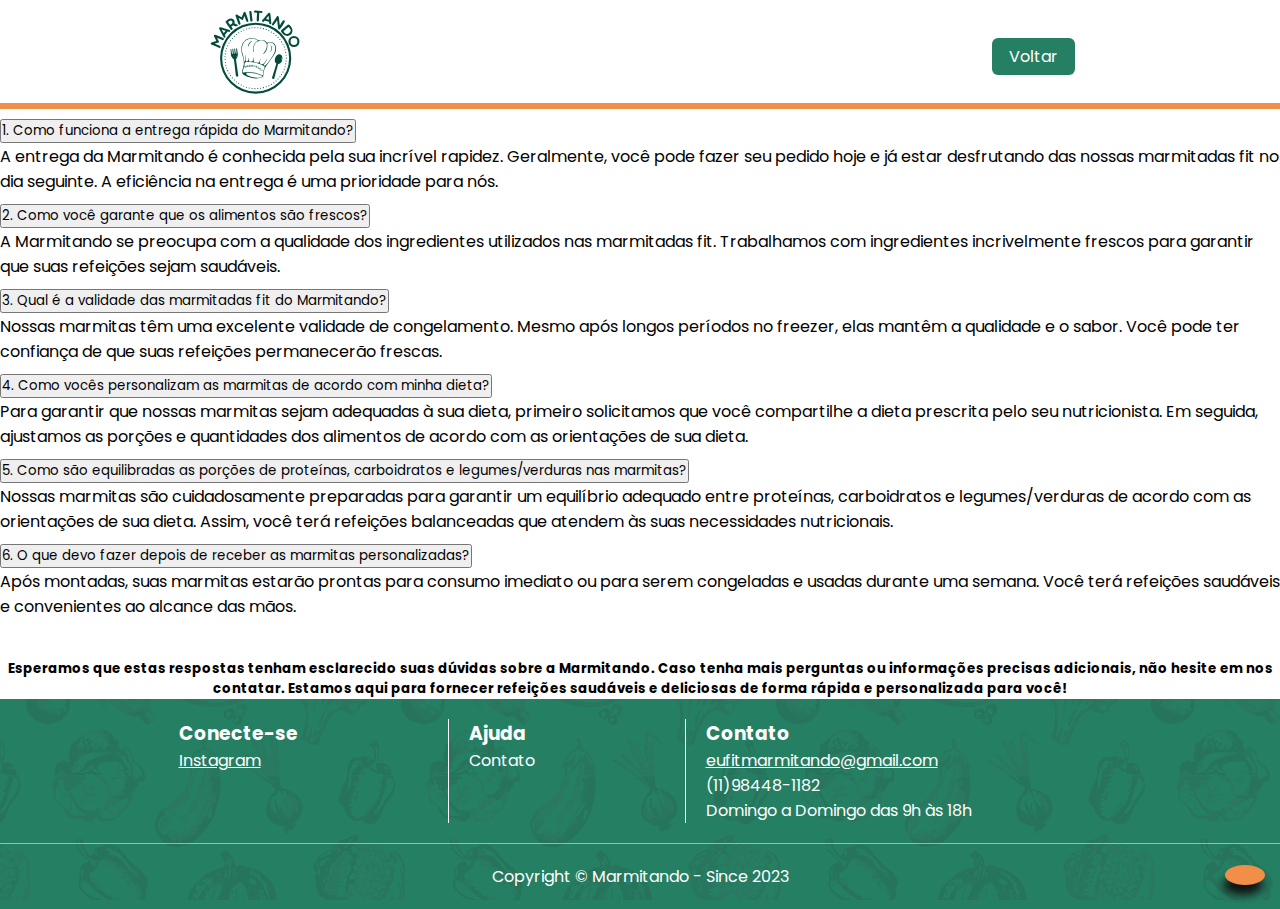
==== commit 7a3ee3df: "style: carrinho responsivo" ====
--- a/faq.html
+++ b/faq.html
@@ -21,10 +21,11 @@
   <link href="https://cdn.jsdelivr.net/npm/bootstrap@5.3.2/dist/css/bootstrap.min.css" rel="stylesheet"
   integrity="sha384-T3c6CoIi6uLrA9TneNEoa7RxnatzjcDSCmG1MXxSR1GAsXEV/Dwwykc2MPK8M2HN" crossorigin="anonymous">
   <link rel="stylesheet" href="./css/faq.css">
-  <script defer src="./js/script.js"></script>
+  <script defer src="./js/faq.js"></script>
   <script defer src="https://cdn.jsdelivr.net/npm/bootstrap@5.3.2/dist/js/bootstrap.bundle.min.js"
     integrity="sha384-C6RzsynM9kWDrMNeT87bh95OGNyZPhcTNXj1NW7RuBCsyN/o0jlpcV8Qyq46cDfL"
     crossorigin="anonymous"></script>
+   
 </head>
 
 <body>
@@ -37,6 +38,9 @@
         <li><a id="botao-ativo" href="./index.html">Voltar</a></li>
       </ul>
     </nav>
+    <div class="menu" id="teste">
+      <i class="fa-solid fa-bars"></i>
+  </div>
   </header>
 
   <main>
--- a/css/styles.css
+++ b/css/styles.css
@@ -1180,6 +1180,51 @@
   }
 }
 
+@media screen and (max-width:700px) {
+  .modal-off main .conteudo .card-produto p {
+    font-size: 12px;
+  }
+  .modal-off main .conteudo .card-produto h3{
+    font-size: 16px;
+  }
+  .modal-off main .conteudo .card-produto .quantidade {
+    align-items: center;
+  }
+  .modal-off main .conteudo .card-produto .quantidade .form {
+    gap: 0;
+    width: 56px;
+    flex-direction: column;
+  }
+  .modal-off main .conteudo .card-produto .quantidade .form input{
+    margin: 1px;
+    border-radius: 4px;
+    width: 100%;
+  }
+}
+
+@media screen and (max-width:630px) {
+  .modal-off main .conteudo .card-produto .produto .descricao-produto {
+    gap: 0;
+  }
+
+  .modal-off main .conteudo .card-produto .produto .descricao-produto img {
+    display: none;
+    
+  }
+}
+
+@media screen and (max-width:550px) {
+ 
+  .modal-off main .conteudo .card-produto .produto span {
+    font-size: 12px;
+    overflow: hidden;
+    text-overflow: ellipsis;
+    display: -webkit-box;
+    -webkit-line-clamp: 2;
+    -webkit-box-orient: vertical;  
+  }
+}
+
 @media screen and (max-width:500px) {
   header .logo{
     width: 80px;
@@ -1215,6 +1260,21 @@
 
 }
 
+@media screen and (max-width:550px) {
+ 
+  .modal-off main  {
+    padding: 5px 1%;
+  }
+}
+
+@media screen and (max-width:435px) {
+
+  .modal-off main .conteudo .card-produto  {
+    gap: 10px;
+    padding: 6px;
+  }
+}
+
 @media screen and (max-width:400px) {
   header {
     padding: 5px 5%;
@@ -1234,13 +1294,12 @@
 }
 
 @media screen and (max-width:380px) {
-  
-  .modal-off .carrinho-vazio h1{
-    font-size: 24px;
-  }
-
-  .modal-off .carrinho-vazio .botao-comprar {
-    font-size: 20px;
+  .modal-off main .conteudo .card-produto .lixeira img{
+    width: 24px;
+  }
+
+  .modal-off main {
+    padding: 5px 0;
   }
 }
 
@@ -1263,3 +1322,6 @@
 
 
 
+
+
+
--- a/css/faq.css
+++ b/css/faq.css
@@ -9,6 +9,7 @@
   flex-direction: column;
 }
 
+
 main {
   flex: 1;
 }
@@ -18,7 +19,11 @@
   margin-top: 40px;
 }
 
-footer .info h3{
-  font-size: 16px;
+footer .conteudo .info h3{
+  font-size: 1.17em;
+  font-weight: bold;
 }
 
+footer .conteudo .info ul {
+  padding-left: 0;
+}
